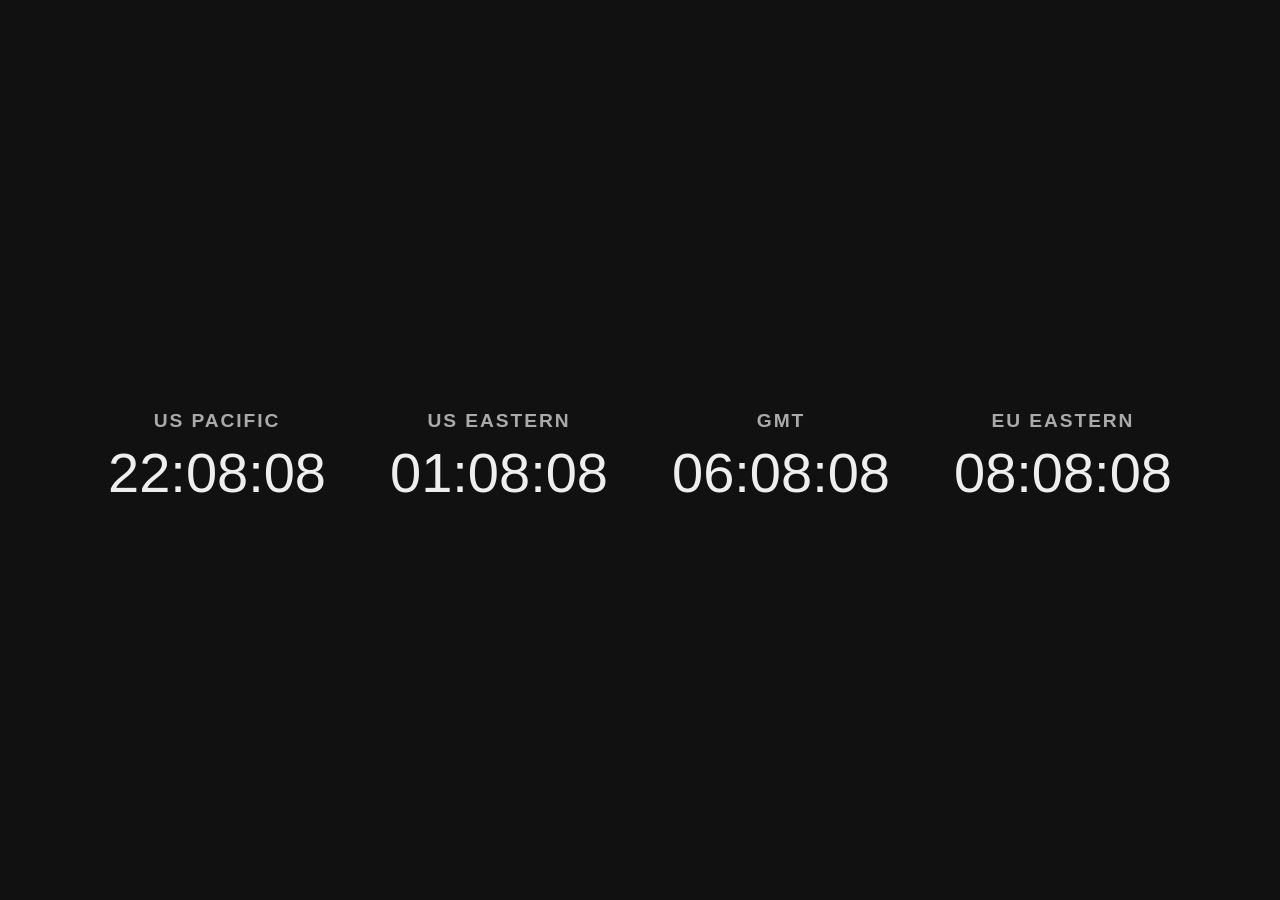
==== docs/index.html @ c055333e "Update and rename index.html to index.html" ====
<!DOCTYPE html>
<html>
<head>
    <meta charset="UTF-8">
    <meta name="viewport" content="width=device-width, initial-scale=1.0">
    <title>Time Now</title>
    <style>
        body { font-family: sans-serif; display: flex; justify-content: center; align-items: center; height: 100vh; margin: 0; background: #111; color: #eee; }
        .clocks { display: flex; gap: 4rem; text-align: center; }
        .clock h2 { font-size: 1.2rem; text-transform: uppercase; letter-spacing: 0.1em; color: #aaa; margin-bottom: 0.5rem; }
        .clock .time { font-size: 3.5rem; font-variant-numeric: tabular-nums; }
    </style>
</head>
<body>
    <div class="clocks">
        <div class="clock">
            <h2>US Pacific</h2>
            <div class="time" id="us-pacific">--:--:--</div>
        </div>
        <div class="clock">
            <h2>US Eastern</h2>
            <div class="time" id="us-eastern">--:--:--</div>
        </div>
        <div class="clock">
            <h2>GMT</h2>
            <div class="time" id="gmt">--:--:--</div>
        </div>
        <div class="clock">
            <h2>EU Eastern</h2>
            <div class="time" id="eu-eastern">--:--:--</div>
        </div>
    </div>
  <script>
    function formatTime(date, timeZone) {
      return date.toLocaleTimeString('en-US', { timeZone, hour12: false, hour: '2-digit', minute: '2-digit', second: '2-digit' });
    }

    function tick() {
      const now = new Date();
      document.getElementById('us-pacific').textContent = formatTime(now, 'America/Los_Angeles');
      document.getElementById('us-eastern').textContent = formatTime(now, 'America/New_York');
      document.getElementById('gmt').textContent = formatTime(now, 'GMT');
      document.getElementById('eu-eastern').textContent = formatTime(now, 'Europe/Bucharest');
    }

    tick();
    setInterval(tick, 1000);
  </script>
</body>
</html>
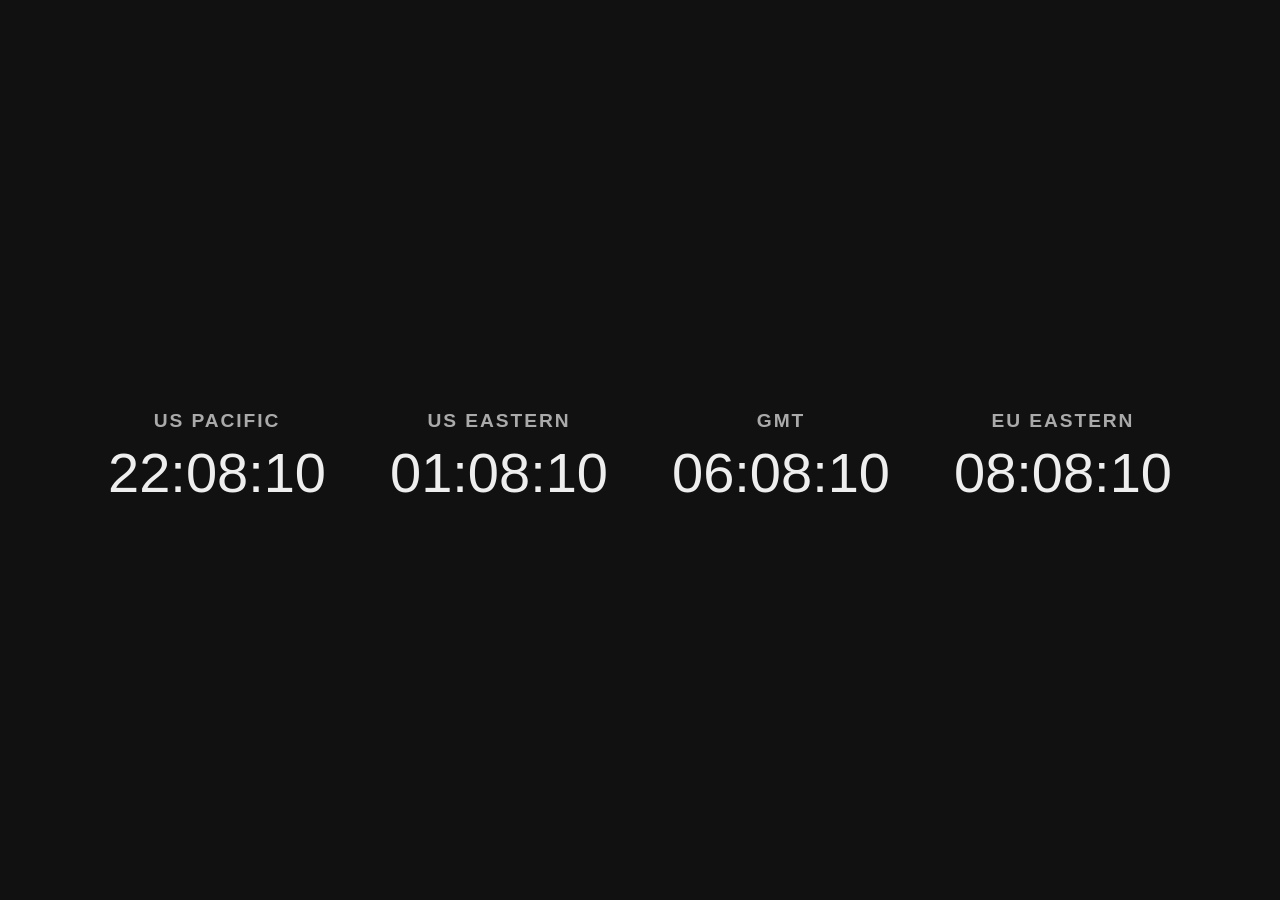
==== commit f768944e: "Update index.html\" ====
--- a/docs/index.html
+++ b/docs/index.html
@@ -4,12 +4,7 @@
     <meta charset="UTF-8">
     <meta name="viewport" content="width=device-width, initial-scale=1.0">
     <title>Time Now</title>
-    <style>
-        body { font-family: sans-serif; display: flex; justify-content: center; align-items: center; height: 100vh; margin: 0; background: #111; color: #eee; }
-        .clocks { display: flex; gap: 4rem; text-align: center; }
-        .clock h2 { font-size: 1.2rem; text-transform: uppercase; letter-spacing: 0.1em; color: #aaa; margin-bottom: 0.5rem; }
-        .clock .time { font-size: 3.5rem; font-variant-numeric: tabular-nums; }
-    </style>
+    <link rel="stylesheet" href="style.css">
 </head>
 <body>
     <div class="clocks">
--- a/docs/style.css
+++ b/docs/style.css
@@ -0,0 +1,30 @@
+body {
+    font-family: sans-serif;
+    display: flex;
+    justify-content: center;
+    align-items: center;
+    height: 100vh;
+    margin: 0;
+    background: #111;
+    color: #eee;
+}
+
+div.clocks {
+    display: flex;
+    gap: 4rem;
+    text-align: center;
+}
+
+div.clock h2 {
+    font-size: 1.2rem;
+    text-transform: uppercase;
+    letter-spacing: 0.1em;
+    color: #aaa;
+    margin-bottom: 0.5rem;
+}
+
+div.clock div.time {
+    font-size: 3.5rem;
+    font-variant-numeric:
+    tabular-nums;
+}
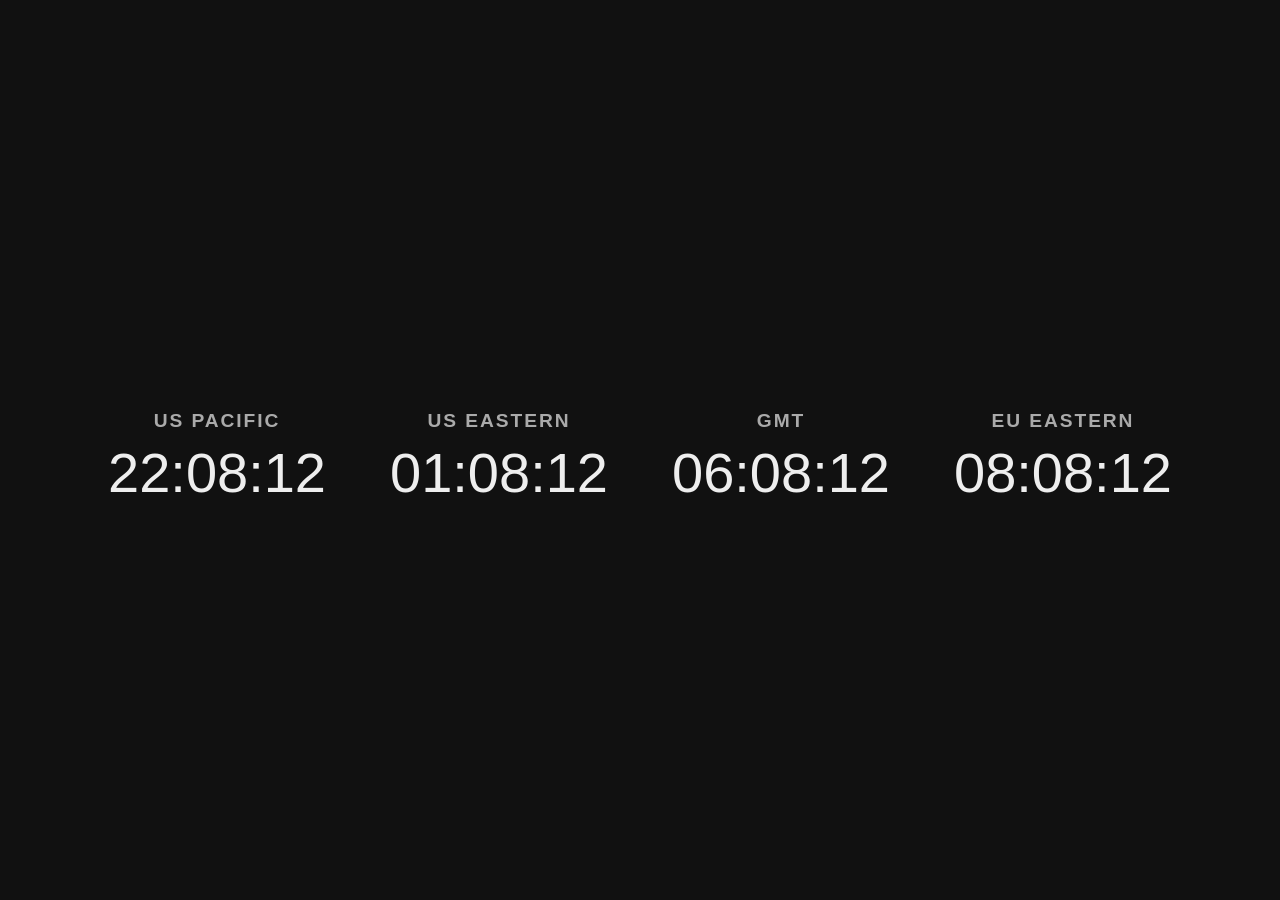
==== commit c02933cf: "Update index.html" ====
--- a/docs/index.html
+++ b/docs/index.html
@@ -4,6 +4,7 @@
     <meta charset="UTF-8">
     <meta name="viewport" content="width=device-width, initial-scale=1.0">
     <title>Time Now</title>
+    <script src="script.js"></script>
     <link rel="stylesheet" href="style.css">
 </head>
 <body>
@@ -25,21 +26,9 @@
             <div class="time" id="eu-eastern">--:--:--</div>
         </div>
     </div>
-  <script>
-    function formatTime(date, timeZone) {
-      return date.toLocaleTimeString('en-US', { timeZone, hour12: false, hour: '2-digit', minute: '2-digit', second: '2-digit' });
-    }
-
-    function tick() {
-      const now = new Date();
-      document.getElementById('us-pacific').textContent = formatTime(now, 'America/Los_Angeles');
-      document.getElementById('us-eastern').textContent = formatTime(now, 'America/New_York');
-      document.getElementById('gmt').textContent = formatTime(now, 'GMT');
-      document.getElementById('eu-eastern').textContent = formatTime(now, 'Europe/Bucharest');
-    }
-
-    tick();
-    setInterval(tick, 1000);
-  </script>
+    <script>
+        tick();
+        setInterval(tick, 1000);
+    </script>
 </body>
 </html>
